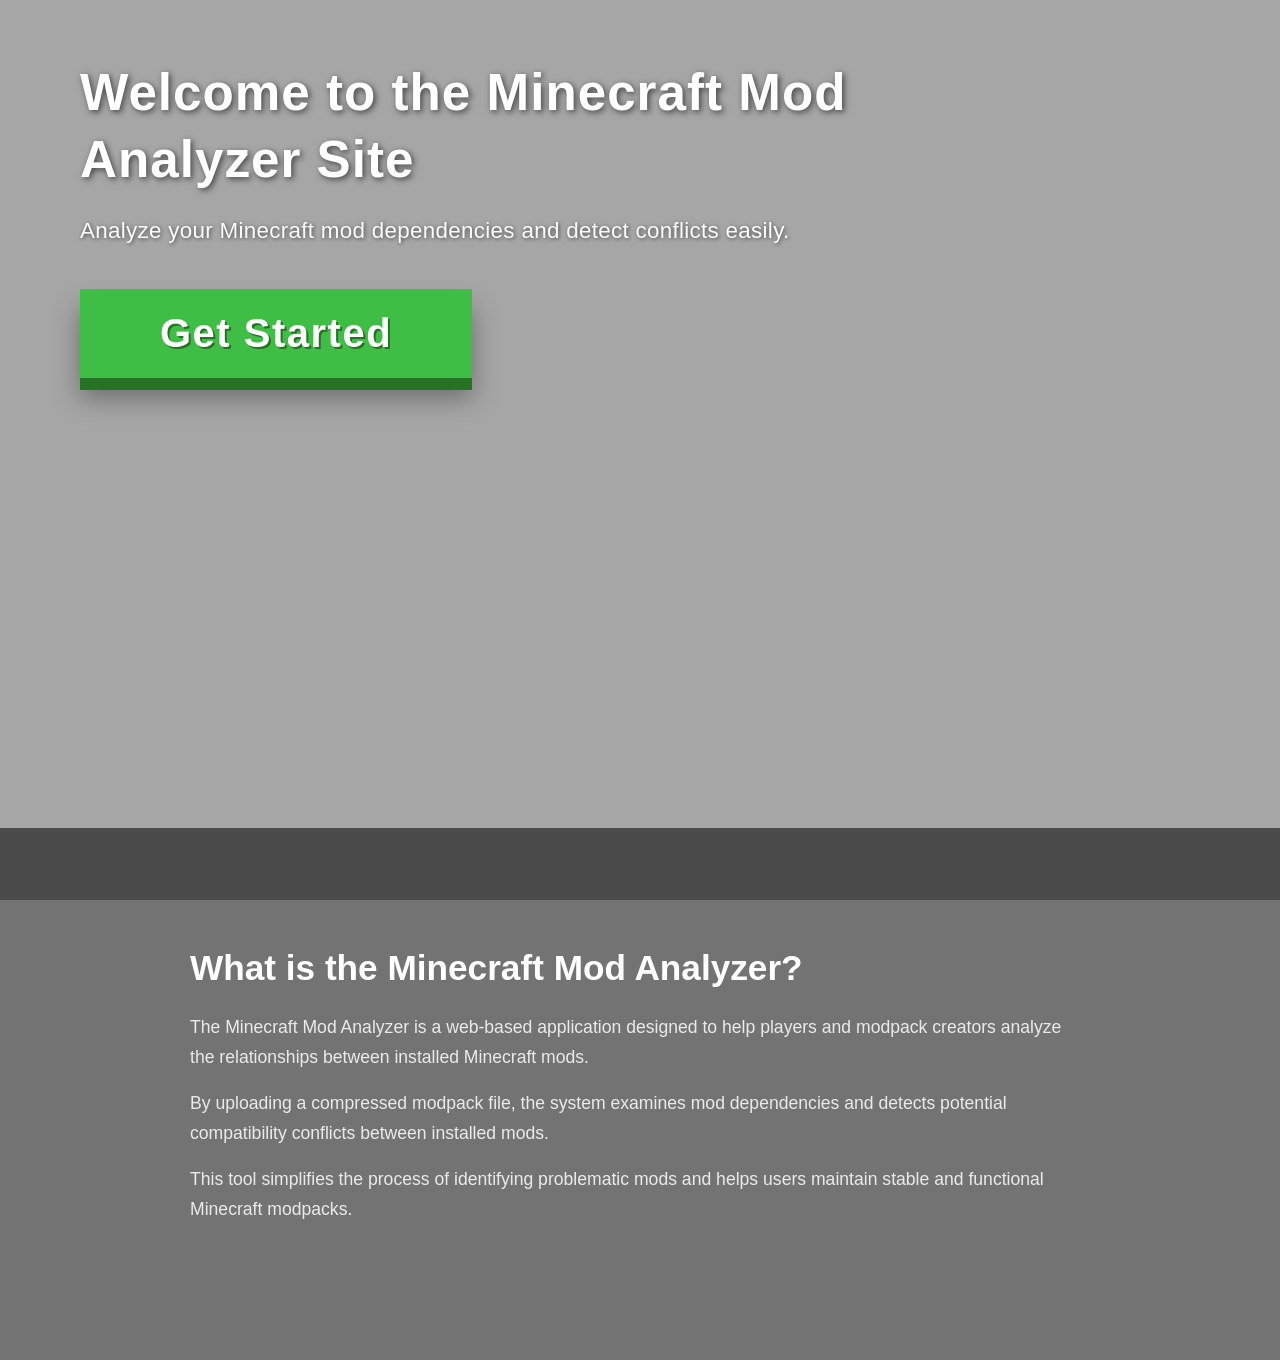
==== src/main/resources/static/index.html @ a69df220 "Add homepage info section and layout adjustments" ====
<!DOCTYPE html>
<html lang="en">
<head>
  <meta charset="UTF-8" />
  <meta name="viewport" content="width=device-width, initial-scale=1.0" />
  <title>Minecraft Dependency Visualizer</title>
  <link rel="stylesheet" href="homepage.css" />
</head>

<body id="page-home">

  <header id="app-header">
    <div id="header-inner">
      <h1 id="main-title">Welcome to the Minecraft Mod Analyzer Site</h1>
      <p id="main-message">
        Analyze your Minecraft mod dependencies and detect conflicts easily.
      </p>
    </div>
  </header>

  <main id="main-content">
    <section id="hero-section">
      <div id="hero-inner">

        <div id="hero-action">
          <button id="get-mods-btn" type="button">
            Get Started
          </button>
        </div>

      </div>
    </section>
  </main>

<section id="info-section">

  <div class="info-container">

    <h2>What is the Minecraft Mod Analyzer?</h2>

    <p>
      The Minecraft Mod Analyzer is a web-based application designed to help
      players and modpack creators analyze the relationships between installed
      Minecraft mods.
    </p>

    <p>
      By uploading a compressed modpack file, the system examines mod
      dependencies and detects potential compatibility conflicts between
      installed mods.
    </p>

    <p>
      This tool simplifies the process of identifying problematic mods and
      helps users maintain stable and functional Minecraft modpacks.
    </p>

  </div>

</section>

  <script src="./homepage.js"></script>

</body>
</html>
---- src/main/resources/static/homepage.css ----
/* homepage.css - SOLO MONOCRAFT */

/* IMPORTAR MONOCRAFT - TODAS LAS VARIANTES */
@font-face {
    font-family: 'Monocraft';
    src: url('fonts/Monocraft-Light.ttf') format('truetype');
    font-weight: 300;
    font-style: normal;
    font-display: swap;
}

@font-face {
    font-family: 'Monocraft';
    src: url('fonts/Monocraft-Light-Italic.ttf') format('truetype');
    font-weight: 300;
    font-style: italic;
    font-display: swap;
}

@font-face {
    font-family: 'Monocraft';
    src: url('fonts/Monocraft-SemiBold.ttf') format('truetype');
    font-weight: 600;
    font-style: normal;
    font-display: swap;
}

@font-face {
    font-family: 'Monocraft';
    src: url('fonts/Monocraft-SemiBold-Italic.ttf') format('truetype');
    font-weight: 600;
    font-style: italic;
    font-display: swap;
}

* {
    margin: 0;
    padding: 0;
    box-sizing: border-box;
}

body#page-home {

    /* BACKGROUND IMAGE */
    background-image: url("images/minecraft-background.png");
    background-size: cover;
    background-position: center;
    background-repeat: no-repeat;
    background-attachment: fixed;

    /* SOLO MONOCRAFT - NADA DE MINECRAFTIA */
    font-family: 'Monocraft', sans-serif;
    font-weight: 300;
    min-height: 100vh;
    display: flex;
    flex-direction: column;
    position: relative;
}

/* Overlay para que el texto se vea mejor */
body#page-home::before {
    content: "";
    position: fixed;
    inset: 0;
    background: rgba(0,0,0,0.35);
    z-index: -1;
}

/* HEADER  */
#app-header {
    padding: 60px 0 0 80px;  
    text-align: left;
}

/* Welcome */
#main-title {
    color: #ffffff;
    font-size: 3.2rem;
    font-weight: 600; /* SemiBold */
    letter-spacing: 1px;
    line-height: 1.3;
    margin-bottom: 20px;
    text-shadow: 2px 2px 6px rgba(0,0,0,0.6);
    /* SOLO MONOCRAFT */
    font-family: 'Monocraft', sans-serif;
    max-width: 900px;
}

/* Message */
#main-message {
    color: #ffffff;
    font-size: 1.4rem;
    font-weight: 300; /* Light */
    letter-spacing: 0.3px;
    max-width: 750px;
    line-height: 1.6;
    margin-top: 10px;
    text-shadow: 1px 1px 4px rgba(0,0,0,0.6);
    /* SOLO MONOCRAFT */
    font-family: 'Monocraft', sans-serif;
    opacity: 0.95;
}

/* MAIN  */
#main-content {
    flex: 1;
    display: flex;
    align-items: flex-start;
    justify-content: flex-start;
    padding: 0 80px;
    margin-top: 40px;  
}

/* Button */
#get-mods-btn {
    background-color: #3ebe45;
    border: none;
    color: white;
    font-size: 2.5rem;
    font-weight: 600; /* SemiBold */
    padding: 22px 80px;
    box-shadow: 0 12px 0 #267326, 0 20px 25px rgba(0,0,0,0.35);
    cursor: pointer;
    letter-spacing: 1.5px;
    text-shadow: 2px 2px 0 #267326;
    transition: all 0.1s ease;
    display: inline-block;
    /* SOLO MONOCRAFT */
    font-family: 'Monocraft', sans-serif;
}

#get-mods-btn:hover {
    background-color: #4acf52;
    transform: translateY(-3px);
    box-shadow: 0 15px 0 #267326, 0 22px 28px rgba(0,0,0,0.4);
}

#get-mods-btn:active {
    transform: translateY(9px);
    box-shadow: 0 5px 0 #267326, 0 15px 20px rgba(0,0,0,0.3);
}

/* Responsive - IGUAL */
@media (max-width: 1024px) {
    #app-header {
        padding: 40px 0 0 50px;
    }
    
    #main-title {
        font-size: 2.8rem;
        max-width: 700px;
    }
    
    #main-message {
        font-size: 1.3rem;
        max-width: 600px;
    }
    
    #main-content {
        padding: 0 50px;
        margin-top: -50px;
    }
    
    #get-mods-btn {
        font-size: 2.2rem;
        padding: 20px 70px;
    }
}

@media (max-width: 768px) {
    #app-header {
        padding: 30px 0 0 30px;
    }
    
    #main-title {
        font-size: 2.2rem;
    }
    
    #main-message {
        font-size: 1.2rem;
        line-height: 1.5;
    }
    
    #main-content {
        padding: 0 30px;
        margin-top: -40px;
    }
    
    #get-mods-btn {
        font-size: 1.8rem;
        padding: 18px 50px;
    }
}

@media (max-width: 480px) {
    #app-header {
        padding: 20px 0 0 20px;
    }
    
    #main-title {
        font-size: 1.8rem;
    }
    
    #main-message {
        font-size: 1rem;
    }
    
    #get-mods-btn {
        font-size: 1.5rem;
        padding: 15px 40px;
        border-radius: 40px;
    }
}

/* INFO SECTION */

#info-section{
    padding: 120px 80px;
    background: rgba(0,0,0,0.55);
    margin-top: 50vh;
}

.info-container{
    max-width: 900px;
    margin: auto;
}

#info-section h2{
    color: white;
    font-size: 2.2rem;
    font-weight: 600;
    margin-bottom: 25px;
    font-family: 'Monocraft', sans-serif;
}

#info-section p{
    color: #eaeaea;
    font-size: 1.1rem;
    line-height: 1.7;
    margin-bottom: 16px;
    font-family: 'Monocraft', sans-serif;
}
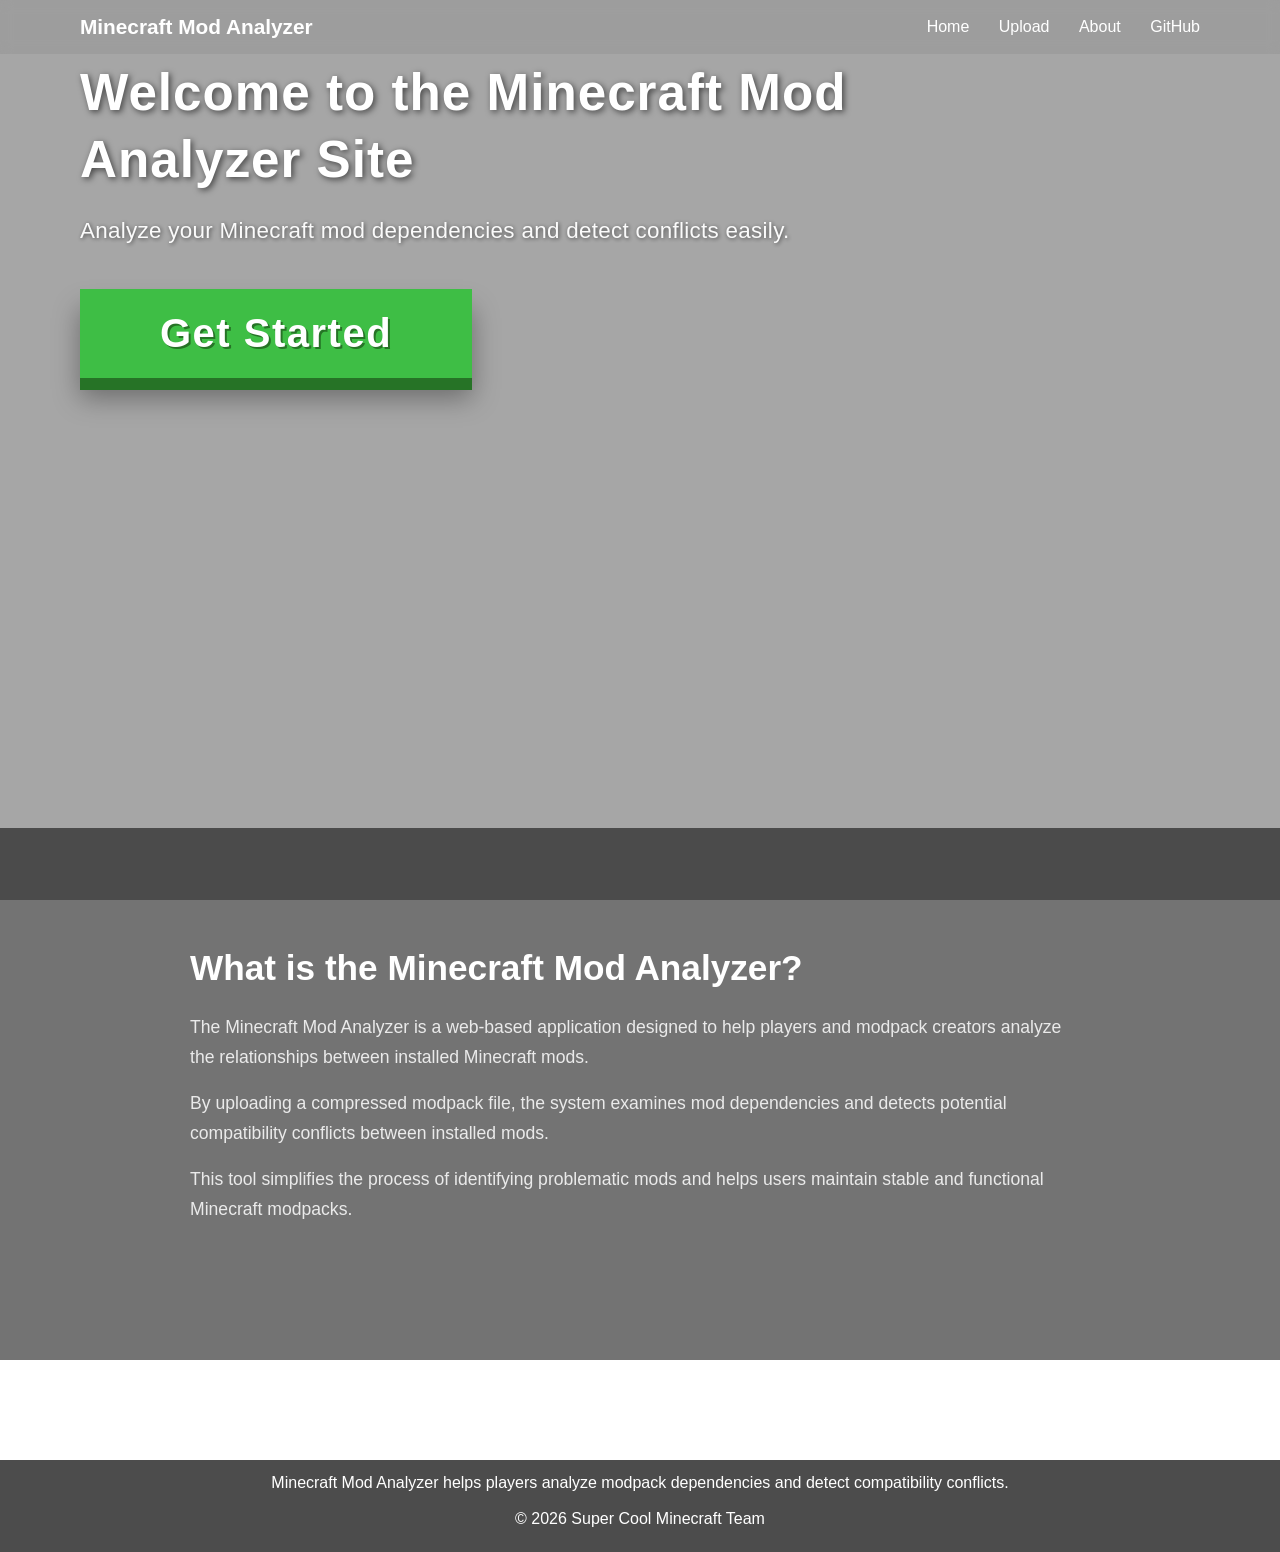
==== commit adecdc39: "Some features added" ====
--- a/src/main/resources/static/index.html
+++ b/src/main/resources/static/index.html
@@ -8,6 +8,23 @@
 </head>
 
 <body id="page-home">
+
+  <header id="site-header">
+  <div class="nav-container">
+
+    <div class="logo">
+      Minecraft Mod Analyzer
+    </div>
+
+    <nav class="nav-links">
+      <a href="#">Home</a>
+      <a href="#">Upload</a>
+      <a href="#">About</a>
+      <a href="https://github.com/uprm-inso4101-2025-2026-s2/semester-project-super_cool_minecraft_team" target="_blank">GitHub</a>
+    </nav>
+
+  </div>
+</header>
 
   <header id="app-header">
     <div id="header-inner">
@@ -59,6 +76,23 @@
 
 </section>
 
+<footer id="site-footer">
+
+  <div class="footer-container">
+
+    <p>
+      Minecraft Mod Analyzer helps players analyze modpack dependencies
+      and detect compatibility conflicts.
+    </p>
+
+    <p>
+      © 2026 Super Cool Minecraft Team
+    </p>
+
+  </div>
+
+</footer>
+
   <script src="./homepage.js"></script>
 
 </body>
--- a/src/main/resources/static/homepage.css
+++ b/src/main/resources/static/homepage.css
@@ -1,6 +1,5 @@
 /* homepage.css - SOLO MONOCRAFT */
 
-/* IMPORTAR MONOCRAFT - TODAS LAS VARIANTES */
 @font-face {
     font-family: 'Monocraft';
     src: url('fonts/Monocraft-Light.ttf') format('truetype');
@@ -48,7 +47,6 @@
     background-repeat: no-repeat;
     background-attachment: fixed;
 
-    /* SOLO MONOCRAFT - NADA DE MINECRAFTIA */
     font-family: 'Monocraft', sans-serif;
     font-weight: 300;
     min-height: 100vh;
@@ -57,7 +55,6 @@
     position: relative;
 }
 
-/* Overlay para que el texto se vea mejor */
 body#page-home::before {
     content: "";
     position: fixed;
@@ -76,12 +73,11 @@
 #main-title {
     color: #ffffff;
     font-size: 3.2rem;
-    font-weight: 600; /* SemiBold */
+    font-weight: 600; 
     letter-spacing: 1px;
     line-height: 1.3;
     margin-bottom: 20px;
     text-shadow: 2px 2px 6px rgba(0,0,0,0.6);
-    /* SOLO MONOCRAFT */
     font-family: 'Monocraft', sans-serif;
     max-width: 900px;
 }
@@ -90,13 +86,12 @@
 #main-message {
     color: #ffffff;
     font-size: 1.4rem;
-    font-weight: 300; /* Light */
+    font-weight: 300; 
     letter-spacing: 0.3px;
     max-width: 750px;
     line-height: 1.6;
     margin-top: 10px;
     text-shadow: 1px 1px 4px rgba(0,0,0,0.6);
-    /* SOLO MONOCRAFT */
     font-family: 'Monocraft', sans-serif;
     opacity: 0.95;
 }
@@ -117,7 +112,7 @@
     border: none;
     color: white;
     font-size: 2.5rem;
-    font-weight: 600; /* SemiBold */
+    font-weight: 600; 
     padding: 22px 80px;
     box-shadow: 0 12px 0 #267326, 0 20px 25px rgba(0,0,0,0.35);
     cursor: pointer;
@@ -125,7 +120,6 @@
     text-shadow: 2px 2px 0 #267326;
     transition: all 0.1s ease;
     display: inline-block;
-    /* SOLO MONOCRAFT */
     font-family: 'Monocraft', sans-serif;
 }
 
@@ -140,7 +134,6 @@
     box-shadow: 0 5px 0 #267326, 0 15px 20px rgba(0,0,0,0.3);
 }
 
-/* Responsive - IGUAL */
 @media (max-width: 1024px) {
     #app-header {
         padding: 40px 0 0 50px;
@@ -194,7 +187,8 @@
 
 @media (max-width: 480px) {
     #app-header {
-        padding: 20px 0 0 20px;
+        padding: 120px 0 0 80px;
+        text-align: left;
     }
     
     #main-title {
@@ -239,4 +233,66 @@
     line-height: 1.7;
     margin-bottom: 16px;
     font-family: 'Monocraft', sans-serif;
+}
+
+/* HEADER NAVBAR */
+
+#site-header{
+position: fixed;
+top: 0;
+left: 0;
+width: 100%;
+padding: 15px 80px;
+background: rgba(0,0,0,0.05);
+backdrop-filter: blur(6px);
+z-index: 1000;
+}
+
+.nav-container{
+display: flex;
+justify-content: space-between;
+align-items: center;
+max-width: 1200px;
+margin: auto;
+}
+
+.logo{
+color: white;
+font-size: 1.3rem;
+font-weight: 600;
+font-family: 'Monocraft', sans-serif;
+}
+
+.nav-links a{
+color: white;
+margin-left: 25px;
+text-decoration: none;
+font-size: 1rem;
+font-family: 'Monocraft', sans-serif;
+transition: opacity 0.2s;
+}
+
+.nav-links a:hover{
+opacity: 0.7;
+}
+
+/* FOOTER */
+
+#site-footer{
+background: rgba(0,0,0,0.7);
+color: white;
+padding: 10px 80px;
+margin-top: 100px;
+}
+
+.footer-container{
+max-width: 900px;
+margin: auto;
+text-align: center;
+}
+
+.footer-container p{
+margin-bottom: 10px;
+line-height: 1.6;
+font-family: 'Monocraft', sans-serif;
 }
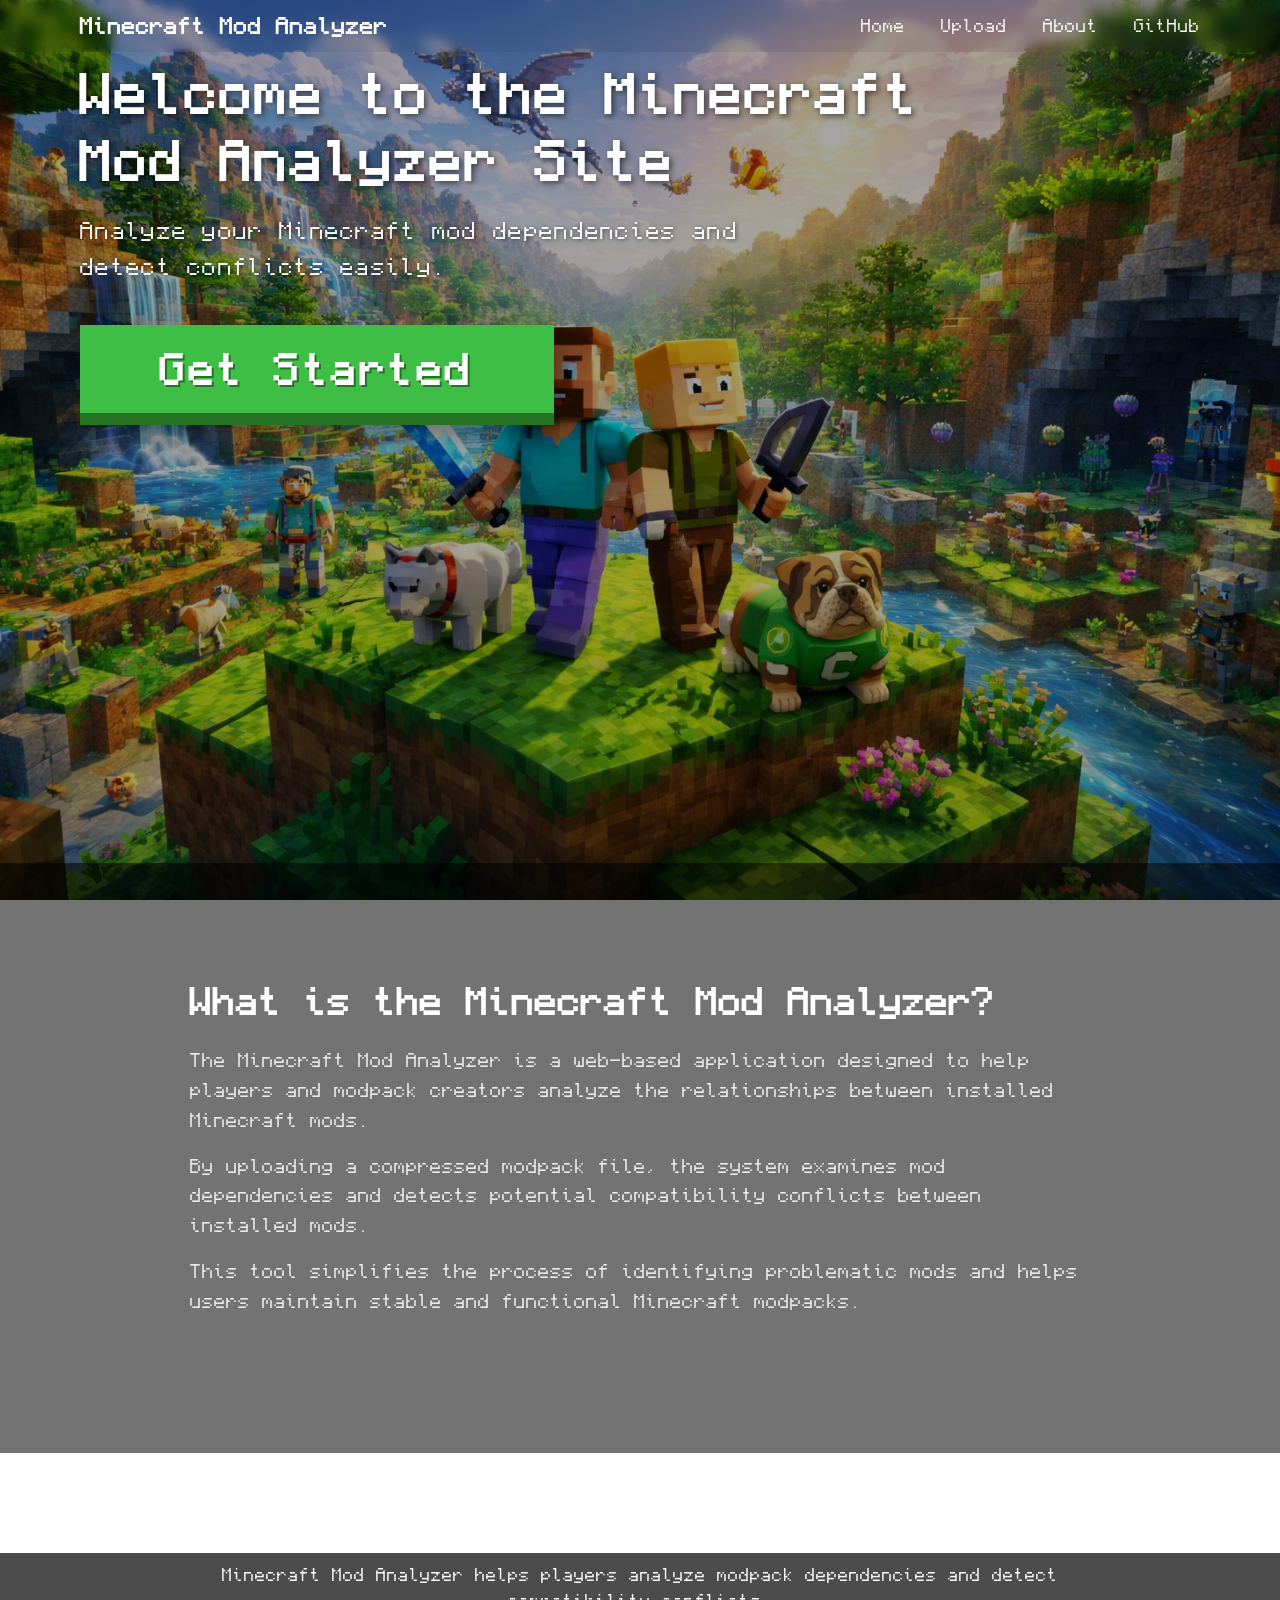
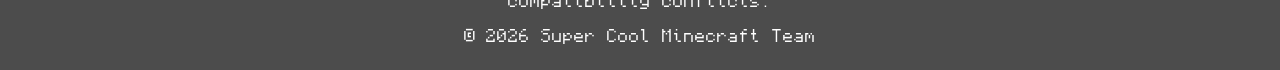
==== commit 7acd1d7b: "Merge branch 'main' into duplicatefixproposal" ====
(no text change in the page or its own stylesheets)
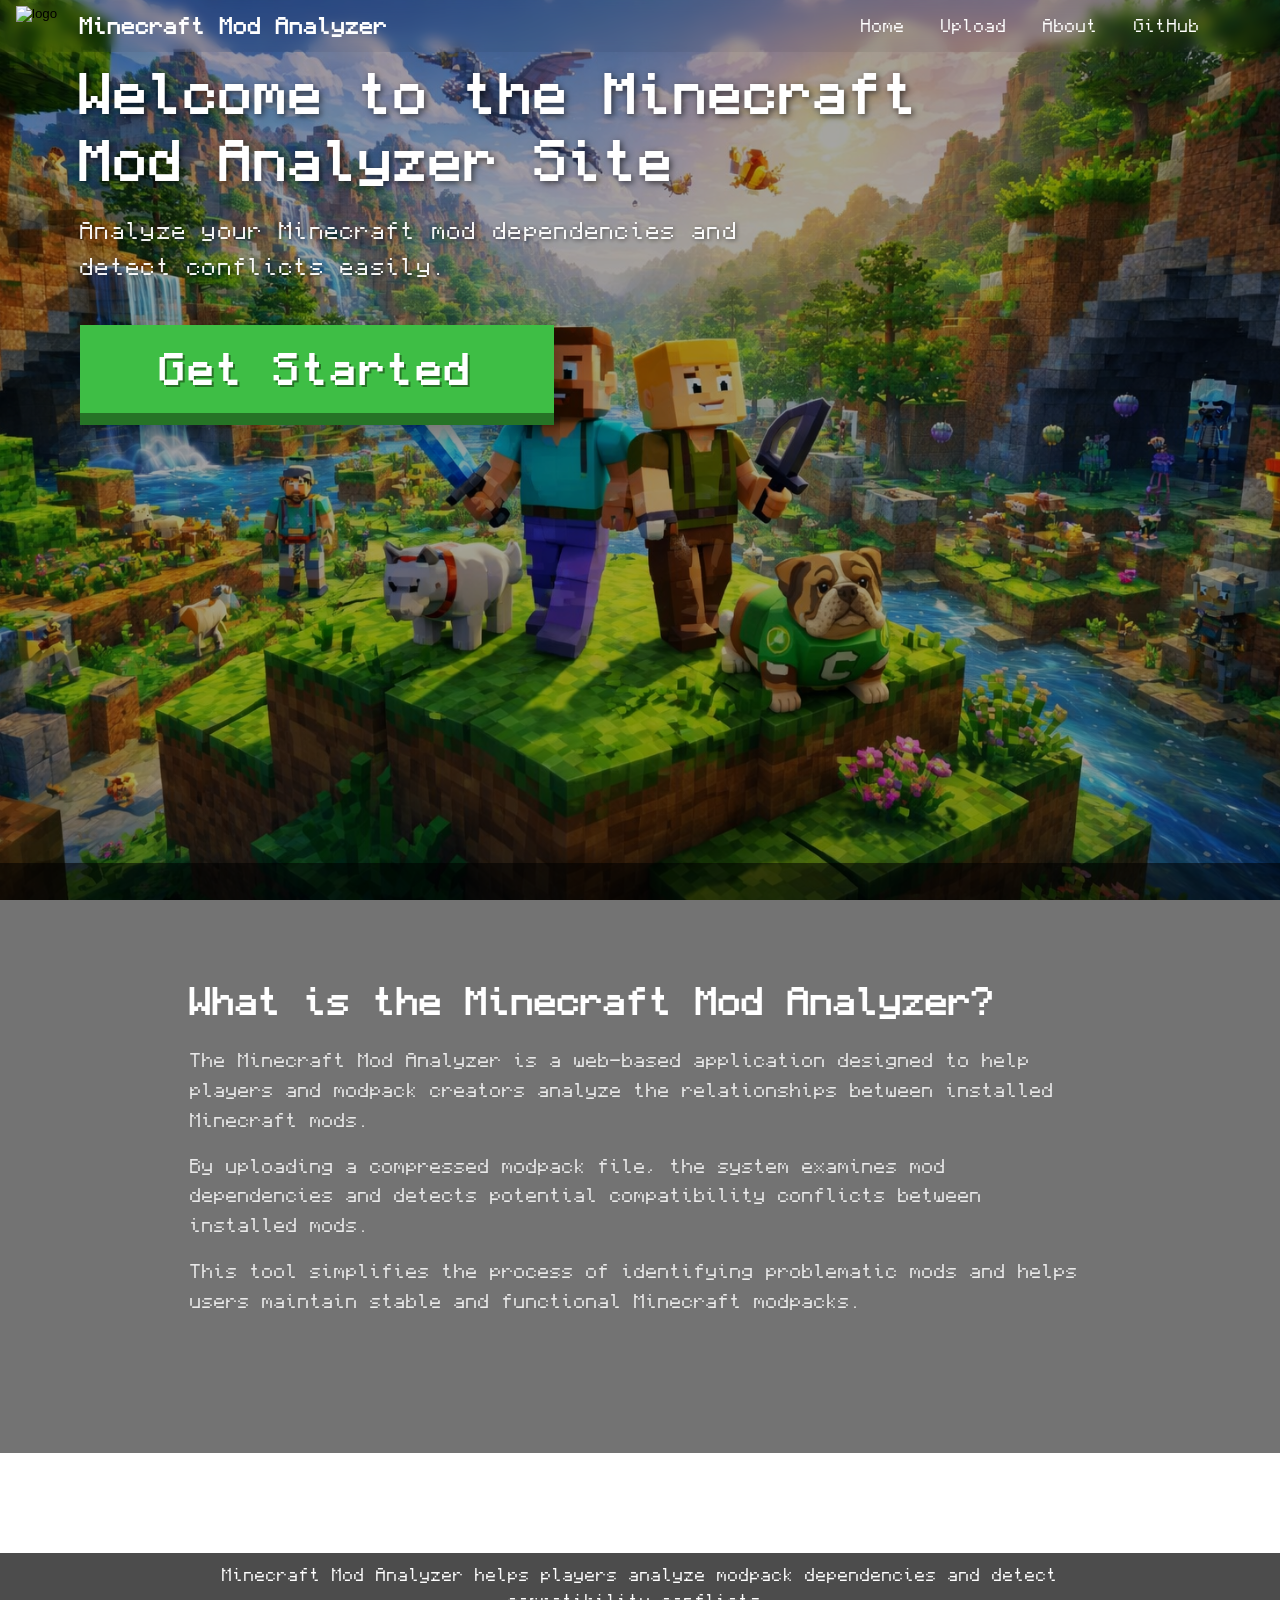
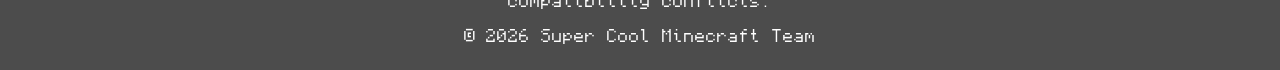
==== commit 1b150f3c: "Fixed logo button" ====
--- a/src/main/resources/static/index.html
+++ b/src/main/resources/static/index.html
@@ -11,6 +11,10 @@
 
   <header id="site-header">
   <div class="nav-container">
+
+    <button class="logo-btn"  id="logo-btn" onclick="window.location.href='index.html'">
+      <img src="images/logos/Header Icon- Rectangular.png" alt="logo">
+    </button>
 
     <div class="logo">
       Minecraft Mod Analyzer
--- a/src/main/resources/static/homepage.css
+++ b/src/main/resources/static/homepage.css
@@ -263,6 +263,23 @@
 font-family: 'Monocraft', sans-serif;
 }
 
+.logo-btn{
+    position: absolute;
+    left: 16px;
+    top: 50%;
+    transform: translateY(-50%);
+    background: none;
+    border: none;
+    cursor: pointer;
+    display: flex;
+    
+}
+
+.logo-btn img{
+    height: 40px;
+    width: auto;
+}
+
 .nav-links a{
 color: white;
 margin-left: 25px;
